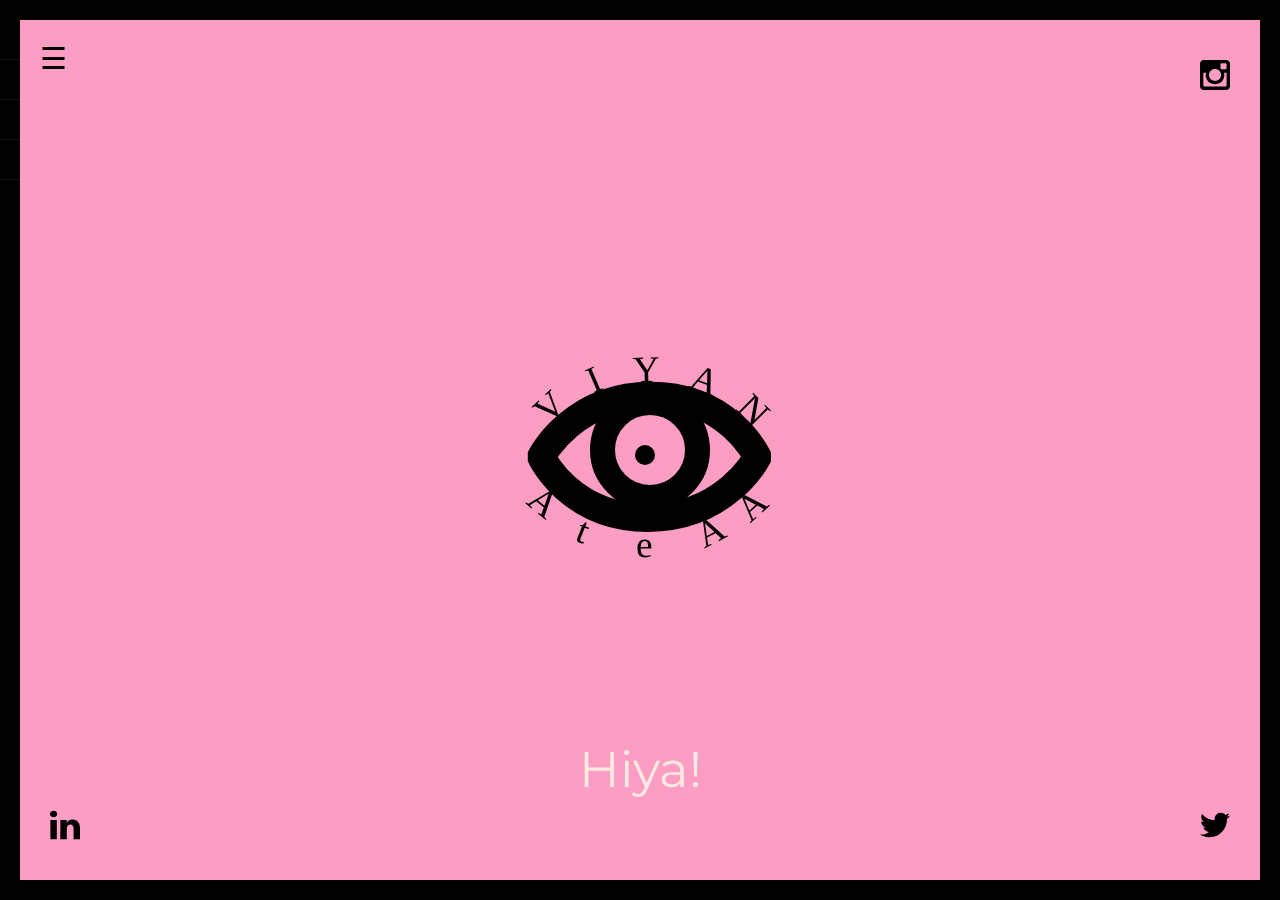
==== index.html @ f773c7a7 "changed name file to main page" ====
<html>
<head>
    <link rel="stylesheet" type="text/css" href="css/eye.css">
    <link rel="ICON" href="viyan.png" type="image/ico">
    <script src="https://ajax.googleapis.com/ajax/libs/jquery/1.11.3/jquery.min.js"></script>
    <link href="https://fonts.googleapis.com/css?family=Montserrat:700" rel="stylesheet">
    <script>
          (function(i,s,o,g,r,a,m){i['GoogleAnalyticsObject']=r;i[r]=i[r]||function(){
          (i[r].q=i[r].q||[]).push(arguments)},i[r].l=1*new Date();a=s.createElement(o),
          m=s.getElementsByTagName(o)[0];a.async=1;a.src=g;m.parentNode.insertBefore(a,m)
          })(window,document,'script','https://www.google-analytics.com/analytics.js','ga');

          ga('create', 'UA-54794429-2', 'auto');
          ga('send', 'pageview');

        </script>
    <script>
        $(document).ready(function(){
            $('#sidebar-btn').click(function(){
                $('#sidebar').toggleClass('visible');
            });
        });
    </script>
 
<script type="text/javascript">
 
 jQuery(document).ready(function() {
    jQuery("#Pupil").jqEye();
});

// jqEye plugin's definition
!function(t){t.fn.jqEye=function(i){function e(t,i,e,h){var a={x:t,y:i};return t>e/2&&(a.x=e/2),-e/2>t&&(a.x=-e/2),i>h/2&&(a.y=h/2),-h/2>i&&(a.y=-h/2),a}function h(t,i,e){var h={x:t,y:i};if(t*t+i*i>e*e)if(0!==t){var a=i/t;h.x=Math.sqrt(e*e/(a*a+1)),h.x=t>0?h.x:-h.x,h.y=Math.abs(a*h.x),h.y=i>0?h.y:-h.y}else h.y=i>0?e:-e;return h}function a(t,i,e,h){var a={x:t,y:i};if(t*t/(e*e)+i*i/(h*h)>1)if(0!==t){var s=i/t;a.x=Math.sqrt(1/(1/(e*e)+s*s/(h*h))),a.x=t>0?a.x:-a.x,a.y=Math.abs(s*a.x),a.y=i>0?a.y:-a.y}else a.y=i>0?h:-h;return a}function s(t,i,a,s,r){var n={x:t,y:i},f=a/2-r,o=s/2-r;if(Math.abs(t)>f&&Math.abs(i)>o){var y=h(Math.abs(t)-f,Math.abs(i)-o,r);n.x=t>0?y.x+f:-(y.x+f),n.y=i>0?y.y+o:-(y.y+o)}else n=e(t,i,a,s);return n}var r=t.extend({shape:"circle",radius:20,width:40,height:40},i);return this.each(function(){var i=t(this),n=t(this).position().left+t(this).width()/2,f=t(this).position().top+t(this).height()/2,o=t(this).offset().left+t(this).width()/2,y=t(this).offset().top+t(this).height()/2;t(document).mousemove(function(x){var c=x.clientX,u=x.clientY,l=c-o+t(window).scrollLeft(),d=u-y+t(window).scrollTop();if("rectangle"===r.shape){var v=e(l,d,r.width,r.height);l=v.x,d=v.y}if("circle"===r.shape){var p=h(l,d,r.radius);l=p.x,d=p.y}if("ellipse"===r.shape){var w=a(l,d,r.width/2,r.height/2);l=w.x,d=w.y}if("rounded rectangle"===r.shape){var g=s(l,d,r.width,r.height,r.radius);l=g.x,d=g.y}l=l+n-i.width()/2,d=d+f-i.height()/2,i.css({left:l,top:d})})})}}(jQuery);



</script>

        <style>
            @import url('https://fonts.googleapis.com/css?family=VT323');
        </style>
        <script type="text/javascript">
            var r_text = new Array ();
            r_text[0] = "Hi";
            r_text[1] = "Hey";
            r_text[2] = "What's up?";
            r_text[3] = "Sup?";
            r_text[4] = "How's it going?";
            r_text[5] = "Howdy";
            r_text[6] = "Well hello!";
            r_text[7] = "Yo.";
            r_text[8] = "Greetings!";
            r_text[9] = "Look who it is!";
            r_text[10] = "Why hello there.";
            r_text[11] = "Hello sunshine!";
            r_text[12] = "Howdy partner!";
            r_text[13] = "Peek-a-boo!";
            r_text[14] = "Hiya!";
            r_text[15] = "How you doin'?";
            r_text[16] = "Hello sunshine!";
            r_text[17] = "Hello sunshine!";

            var i = Math.floor(17*Math.random());
 </script>
        
 
 
</head>
<body>
<div id="sidebar">
	<ul>
		<li><a href="index.html">Home</a></li>
		<li><a href="Work.html">Work</a></li>
		<li><a href="About.html">About</a></li>
		<li><a href="hire.html">Hire</a></li>
    </ul>
    <div id="sidebar-btn" > &#9776;</div>
</div>



<img id="viyan"  src="viyan1.svg" width=500px height= 500px;>

<div id="circle" style="width:70px; height:70px;  margin: auto; position:fixed;top:10;bottom: 10;left: 20;right: 0; border:25px solid black; border-radius:60px;">
<div id="Pupil" style="width:20px; height:20px; left:20px; top:30px; border-radius:15px; background-color:black; position:relative;"></div>
</div>
<br>
<div id="greatings"> <script type="text/javascript"> document.write(r_text[i]); </script></div>


            
            <a href="https://www.instagram.com/viyanateaa/" target="_blank" id="instagram">
                <svg 
                version="1.1" id="Capa_1" xmlns="http://www.w3.org/2000/svg" xmlns:xlink="http://www.w3.org/1999/xlink" x="0px" y="0px"
                 width="30px" height="30px" viewBox="0 0 97.395 97.395" style="enable-background:new 0 0 97.395 97.395;"
                 xml:space="preserve">
                <g>
                <path d="M12.501,0h72.393c6.875,0,12.5,5.09,12.5,12.5v72.395c0,7.41-5.625,12.5-12.5,12.5H12.501C5.624,97.395,0,92.305,0,84.895
                    V12.5C0,5.09,5.624,0,12.501,0L12.501,0z M70.948,10.821c-2.412,0-4.383,1.972-4.383,4.385v10.495c0,2.412,1.971,4.385,4.383,4.385
                    h11.008c2.412,0,4.385-1.973,4.385-4.385V15.206c0-2.413-1.973-4.385-4.385-4.385H70.948L70.948,10.821z M86.387,41.188h-8.572
                    c0.811,2.648,1.25,5.453,1.25,8.355c0,16.2-13.556,29.332-30.275,29.332c-16.718,0-30.272-13.132-30.272-29.332
                    c0-2.904,0.438-5.708,1.25-8.355h-8.945v41.141c0,2.129,1.742,3.872,3.872,3.872h67.822c2.13,0,3.872-1.742,3.872-3.872V41.188
                    H86.387z M48.789,29.533c-10.802,0-19.56,8.485-19.56,18.953c0,10.468,8.758,18.953,19.56,18.953
                    c10.803,0,19.562-8.485,19.562-18.953C68.351,38.018,59.593,29.533,48.789,29.533z"/>
                </g> 
                </svg>
            </a>

            <a href="https://twitter.com/AteaaViyan" target="_blank" id="twitter" >
                <svg version="1.1" id="Capa_1" xmlns="http://www.w3.org/2000/svg" xmlns:xlink="http://www.w3.org/1999/xlink" x="0px" y="0px"
                     width="30px" height="30px" viewBox="0 0 512.002 512.002" style="enable-background:new 0 0 512.002 512.002;"
                     xml:space="preserve">
                <g>
                    <path d="M512.002,97.211c-18.84,8.354-39.082,14.001-60.33,16.54c21.686-13,38.342-33.585,46.186-58.115
                        c-20.299,12.039-42.777,20.78-66.705,25.49c-19.16-20.415-46.461-33.17-76.674-33.17c-58.011,0-105.042,47.029-105.042,105.039
                        c0,8.233,0.929,16.25,2.72,23.939c-87.3-4.382-164.701-46.2-216.509-109.753c-9.042,15.514-14.223,33.558-14.223,52.809
                        c0,36.444,18.544,68.596,46.73,87.433c-17.219-0.546-33.416-5.271-47.577-13.139c-0.01,0.438-0.01,0.878-0.01,1.321
                        c0,50.894,36.209,93.348,84.261,103c-8.813,2.399-18.094,3.687-27.674,3.687c-6.769,0-13.349-0.66-19.764-1.888
                        c13.368,41.73,52.16,72.104,98.126,72.949c-35.95,28.176-81.243,44.967-130.458,44.967c-8.479,0-16.84-0.496-25.058-1.471
                        c46.486,29.807,101.701,47.197,161.021,47.197c193.211,0,298.868-160.062,298.868-298.872c0-4.554-0.104-9.084-0.305-13.59
                        C480.111,136.775,497.92,118.275,512.002,97.211z"/>
                </g>
                </svg>
            </a>

            <a href="https://www.linkedin.com/in/viyan-ateaa-17323186/" target="_blank" id="linkdin">
                <svg version="1.1" id="Capa_1" xmlns="http://www.w3.org/2000/svg" xmlns:xlink="http://www.w3.org/1999/xlink" x="0px" y="0px"
                     width="30px" height="30px" viewBox="0 0 430.117 430.117" style="enable-background:new 0 0 430.117 430.117;"
                     xml:space="preserve">
                <g>
                    <path id="LinkedIn" d="M430.117,261.543V420.56h-92.188V272.193c0-37.271-13.334-62.707-46.703-62.707
                        c-25.473,0-40.632,17.142-47.301,33.724c-2.432,5.928-3.058,14.179-3.058,22.477V420.56h-92.219c0,0,1.242-251.285,0-277.32h92.21
                        v39.309c-0.187,0.294-0.43,0.611-0.606,0.896h0.606v-0.896c12.251-18.869,34.13-45.824,83.102-45.824
                        C384.633,136.724,430.117,176.361,430.117,261.543z M52.183,9.558C20.635,9.558,0,30.251,0,57.463
                        c0,26.619,20.038,47.94,50.959,47.94h0.616c32.159,0,52.159-21.317,52.159-47.94C103.128,30.251,83.734,9.558,52.183,9.558z
                         M5.477,420.56h92.184v-277.32H5.477V420.56z"/>
                </g>
                </svg>
            </a>




</body>
</html>
---- css/eye.css ----
body{
    margin:0px;
    padding:0px;
    font-family: 'Montserrat', sans-serif;

    /*font-family:"Helvetica Neue", Helvetica, Arial;*/
    /*font-family: futura;*/
      overflow: auto;
      left: 0;
      right: 0;
      top: 0;
      bottom: 0;
      border: 20px black;
      border-style: solid;  
    position: absolute;
     background-color: #fc9dc3;
}
#instagram{
    margin: 20px;
    padding: 10px;
    position: absolute;
    top: 10px;
    right: 0px;
}
#twitter{
    
    margin: 20px;
    padding: 10px;
    position: absolute;
    bottom: 10px;
    right: 0px;
}
#linkdin{
     margin: 20px;
    padding: 10px;
    position: absolute;
    bottom: 10px;
    left: 0px;
}
 
#sidebar{
     
    background: black;
    width:200px;
    /*height:100%;*/
    display:block;
    position:absolute;
    left:-200px;
    top:0px;
    transition:left 0.3s linear;
}

#sidebar.visible{
    left:0px;
    transition:left 0.3s linear;
}

ul{
    margin:0px;
    padding:0px;
}

ul li{
    list-style:none;
}

ul li a{
    
    color:white;
    border-bottom:1px solid #111;
    display:block;
    width:180px;
    padding:10px;
    text-decoration: none;
}
ul li a:hover{
    text-decoration:line-through;
    color: #fc9dc3;
}
#sidebar-btn{
     
    width:20px;
    height:15px;
    cursor:pointer;
    margin:20px;
    position:absolute;
    top:0px;
    right:-60px;
    font-size: 30px;
}
#sidebar-btn:hover{
 color: #ffe9e3; 
    
}
.viyan{
    font-size: 40px;
  
    display: inline-block;
    position: fixed;
    top: 0;
    bottom: 0;
    left: 0;
    right: 0;
    width: 75%;
    height: 75%;
    margin: auto;
    background-color: #f3f3f3; 
    overflow-x: hidden;
    border-radius:15px;


}
svg:hover {
     fill:#ffe9e3;
}

#viyan{
    margin: auto; 
    position:fixed;
    top: 0;
    bottom: 0;
    left: 0;
    right: 0;
}
#greatings{
    color: #ffe9e3;
    font-size: 50px;
    text-align: center;
    
    
    bottom: 0;
    left: 0;
    right: 0;
    
    display: inline-block;
    position: relative;
    top: 700px;
    
    width: 100%;
      
    
    
     
 
}


@media screen and (max-width : 1025px) {
  body{
    background-image: url("images/eye.png");
    background-repeat: no-repeat;
    background-position: center;
    background-size: 200px;
  }

  img{
    display: none;
  }

  #circle{
    display: none;
  }

 #greatings{
     top: 950px;
    }
    #sidebar-btn{
font-size: 90px;
}
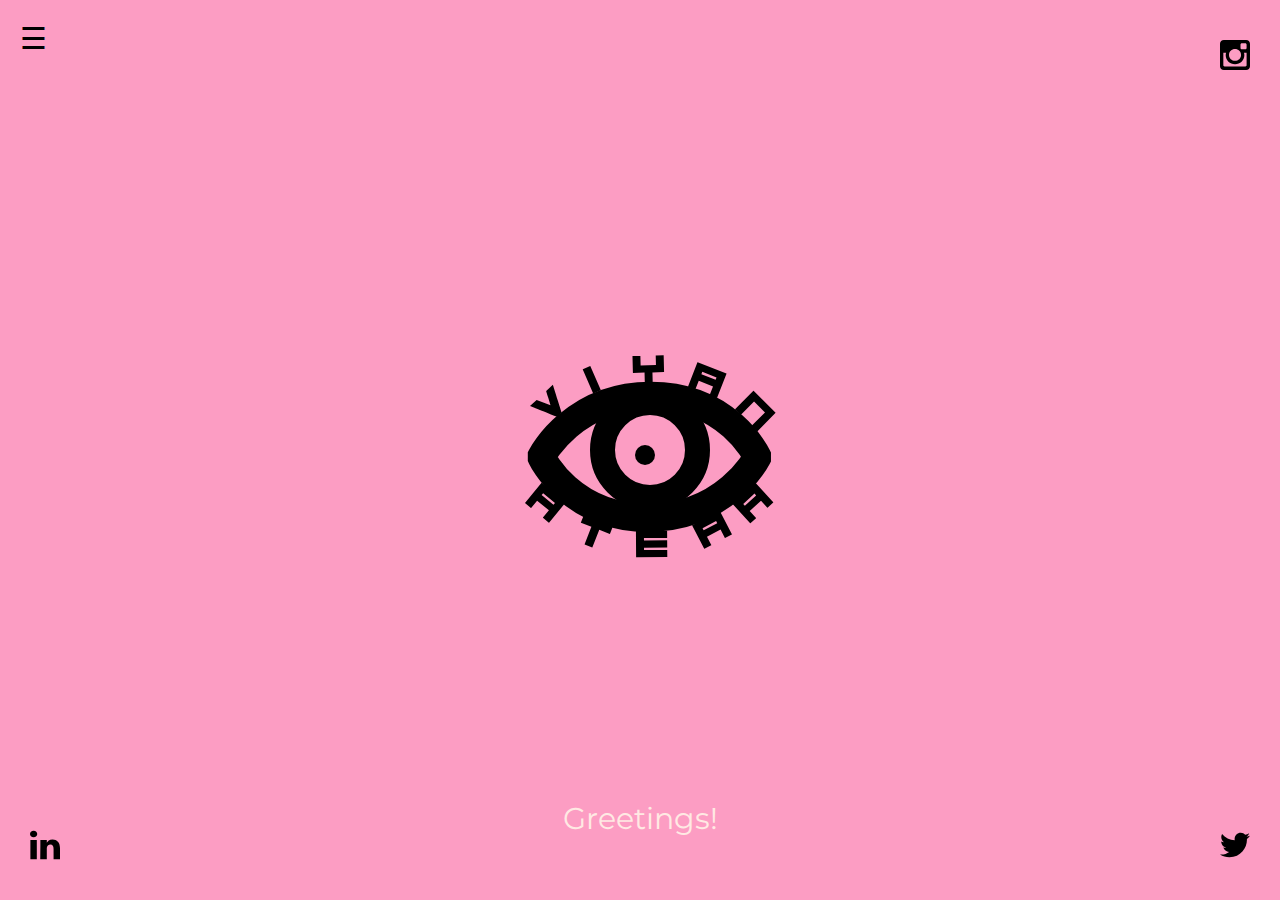
==== commit fb07fc8f: "changed menue size button and delete border" ====
--- a/index.html
+++ b/index.html
@@ -51,13 +51,13 @@
             r_text[8] = "Greetings!";
             r_text[9] = "Look who it is!";
             r_text[10] = "Why hello there.";
-            r_text[11] = "Hello sunshine!";
+            r_text[11] = "Hello Human!";
             r_text[12] = "Howdy partner!";
             r_text[13] = "Peek-a-boo!";
             r_text[14] = "Hiya!";
             r_text[15] = "How you doin'?";
             r_text[16] = "Hello sunshine!";
-            r_text[17] = "Hello sunshine!";
+            r_text[17] = "Hello You!";
 
             var i = Math.floor(17*Math.random());
  </script>
--- a/css/eye.css
+++ b/css/eye.css
@@ -5,13 +5,14 @@
 
     /*font-family:"Helvetica Neue", Helvetica, Arial;*/
     /*font-family: futura;*/
-      overflow: auto;
+      /*overflow: auto;*/
+      overflow: hidden;
       left: 0;
       right: 0;
       top: 0;
       bottom: 0;
-      border: 20px black;
-      border-style: solid;  
+      /*border: 20px black;*/
+      /*border-style: solid;  */
     position: absolute;
      background-color: #fc9dc3;
 }
@@ -23,7 +24,7 @@
     right: 0px;
 }
 #twitter{
-    
+
     margin: 20px;
     padding: 10px;
     position: absolute;
@@ -37,9 +38,9 @@
     bottom: 10px;
     left: 0px;
 }
- 
+
 #sidebar{
-     
+
     background: black;
     width:200px;
     /*height:100%;*/
@@ -65,7 +66,7 @@
 }
 
 ul li a{
-    
+
     color:white;
     border-bottom:1px solid #111;
     display:block;
@@ -78,7 +79,7 @@
     color: #fc9dc3;
 }
 #sidebar-btn{
-     
+
     width:20px;
     height:15px;
     cursor:pointer;
@@ -89,12 +90,12 @@
     font-size: 30px;
 }
 #sidebar-btn:hover{
- color: #ffe9e3; 
-    
+ color: #ffe9e3;
+
 }
 .viyan{
     font-size: 40px;
-  
+
     display: inline-block;
     position: fixed;
     top: 0;
@@ -104,7 +105,7 @@
     width: 75%;
     height: 75%;
     margin: auto;
-    background-color: #f3f3f3; 
+    background-color: #f3f3f3;
     overflow-x: hidden;
     border-radius:15px;
 
@@ -115,7 +116,7 @@
 }
 
 #viyan{
-    margin: auto; 
+    margin: auto;
     position:fixed;
     top: 0;
     bottom: 0;
@@ -124,24 +125,22 @@
 }
 #greatings{
     color: #ffe9e3;
-    font-size: 50px;
+    font-size: 30px;
     text-align: center;
-    
-    
     bottom: 0;
-    left: 0;
-    right: 0;
-    
+    /*left: 0;*/
+    /*right: 0;*/
     display: inline-block;
-    position: relative;
-    top: 700px;
-    
+    position: absolute;
+    /*top: 500px;*/
+
     width: 100%;
-      
-    
-    
-     
- 
+    height: 100px;
+
+
+
+
+
 }
 
 
@@ -165,10 +164,7 @@
      top: 950px;
     }
     #sidebar-btn{
-font-size: 90px;
+font-size: 50px;
+} ul li {
+  font-size: 20px;
 }
-
-  
- 
-
- 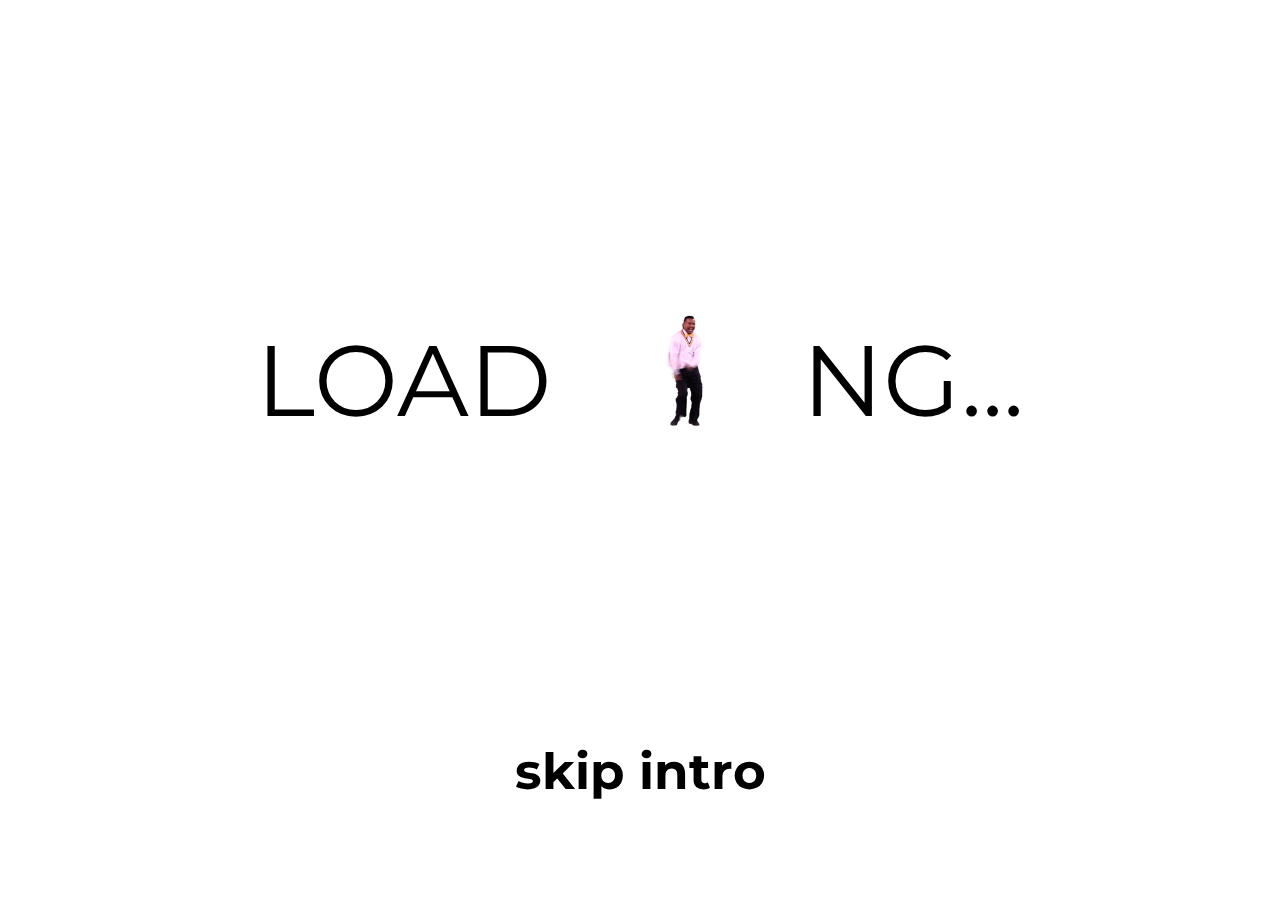
==== commit fc5a9294: "updated links between html file, changed overflow to hidden" ====
--- a/index.html
+++ b/index.html
@@ -1,144 +1,56 @@
+<!Doctype html>
 <html>
-<head>
-    <link rel="stylesheet" type="text/css" href="css/eye.css">
-    <link rel="ICON" href="viyan.png" type="image/ico">
-    <script src="https://ajax.googleapis.com/ajax/libs/jquery/1.11.3/jquery.min.js"></script>
-    <link href="https://fonts.googleapis.com/css?family=Montserrat:700" rel="stylesheet">
-    <script>
-          (function(i,s,o,g,r,a,m){i['GoogleAnalyticsObject']=r;i[r]=i[r]||function(){
-          (i[r].q=i[r].q||[]).push(arguments)},i[r].l=1*new Date();a=s.createElement(o),
-          m=s.getElementsByTagName(o)[0];a.async=1;a.src=g;m.parentNode.insertBefore(a,m)
-          })(window,document,'script','https://www.google-analytics.com/analytics.js','ga');
+	<head>
+		<meta charset="utf-8">
+		<title>ViyanNation</title>
+		<link rel="stylesheet" type="text/css" href="css/loadingPage.css">
+		<link href="https://fonts.googleapis.com/css?family=Righteous" rel="stylesheet">
+		<link href="https://fonts.googleapis.com/css?family=Modak" rel="stylesheet">
+		<link href="https://fonts.googleapis.com/css?family=Erica+One" rel="stylesheet">
+		<script>
+		  (function(i,s,o,g,r,a,m){i['GoogleAnalyticsObject']=r;i[r]=i[r]||function(){
+		  (i[r].q=i[r].q||[]).push(arguments)},i[r].l=1*new Date();a=s.createElement(o),
+		  m=s.getElementsByTagName(o)[0];a.async=1;a.src=g;m.parentNode.insertBefore(a,m)
+		  })(window,document,'script','https://www.google-analytics.com/analytics.js','ga');
 
-          ga('create', 'UA-54794429-2', 'auto');
-          ga('send', 'pageview');
+		  ga('create', 'UA-54794429-2', 'auto');
+		  ga('send', 'pageview');
 
-        </script>
-    <script>
-        $(document).ready(function(){
-            $('#sidebar-btn').click(function(){
-                $('#sidebar').toggleClass('visible');
-            });
-        });
-    </script>
- 
-<script type="text/javascript">
- 
- jQuery(document).ready(function() {
-    jQuery("#Pupil").jqEye();
-});
-
-// jqEye plugin's definition
-!function(t){t.fn.jqEye=function(i){function e(t,i,e,h){var a={x:t,y:i};return t>e/2&&(a.x=e/2),-e/2>t&&(a.x=-e/2),i>h/2&&(a.y=h/2),-h/2>i&&(a.y=-h/2),a}function h(t,i,e){var h={x:t,y:i};if(t*t+i*i>e*e)if(0!==t){var a=i/t;h.x=Math.sqrt(e*e/(a*a+1)),h.x=t>0?h.x:-h.x,h.y=Math.abs(a*h.x),h.y=i>0?h.y:-h.y}else h.y=i>0?e:-e;return h}function a(t,i,e,h){var a={x:t,y:i};if(t*t/(e*e)+i*i/(h*h)>1)if(0!==t){var s=i/t;a.x=Math.sqrt(1/(1/(e*e)+s*s/(h*h))),a.x=t>0?a.x:-a.x,a.y=Math.abs(s*a.x),a.y=i>0?a.y:-a.y}else a.y=i>0?h:-h;return a}function s(t,i,a,s,r){var n={x:t,y:i},f=a/2-r,o=s/2-r;if(Math.abs(t)>f&&Math.abs(i)>o){var y=h(Math.abs(t)-f,Math.abs(i)-o,r);n.x=t>0?y.x+f:-(y.x+f),n.y=i>0?y.y+o:-(y.y+o)}else n=e(t,i,a,s);return n}var r=t.extend({shape:"circle",radius:20,width:40,height:40},i);return this.each(function(){var i=t(this),n=t(this).position().left+t(this).width()/2,f=t(this).position().top+t(this).height()/2,o=t(this).offset().left+t(this).width()/2,y=t(this).offset().top+t(this).height()/2;t(document).mousemove(function(x){var c=x.clientX,u=x.clientY,l=c-o+t(window).scrollLeft(),d=u-y+t(window).scrollTop();if("rectangle"===r.shape){var v=e(l,d,r.width,r.height);l=v.x,d=v.y}if("circle"===r.shape){var p=h(l,d,r.radius);l=p.x,d=p.y}if("ellipse"===r.shape){var w=a(l,d,r.width/2,r.height/2);l=w.x,d=w.y}if("rounded rectangle"===r.shape){var g=s(l,d,r.width,r.height,r.radius);l=g.x,d=g.y}l=l+n-i.width()/2,d=d+f-i.height()/2,i.css({left:l,top:d})})})}}(jQuery);
-
-
-
-</script>
-
-        <style>
-            @import url('https://fonts.googleapis.com/css?family=VT323');
-        </style>
-        <script type="text/javascript">
-            var r_text = new Array ();
-            r_text[0] = "Hi";
-            r_text[1] = "Hey";
-            r_text[2] = "What's up?";
-            r_text[3] = "Sup?";
-            r_text[4] = "How's it going?";
-            r_text[5] = "Howdy";
-            r_text[6] = "Well hello!";
-            r_text[7] = "Yo.";
-            r_text[8] = "Greetings!";
-            r_text[9] = "Look who it is!";
-            r_text[10] = "Why hello there.";
-            r_text[11] = "Hello Human!";
-            r_text[12] = "Howdy partner!";
-            r_text[13] = "Peek-a-boo!";
-            r_text[14] = "Hiya!";
-            r_text[15] = "How you doin'?";
-            r_text[16] = "Hello sunshine!";
-            r_text[17] = "Hello You!";
-
-            var i = Math.floor(17*Math.random());
- </script>
-        
- 
- 
-</head>
-<body>
-<div id="sidebar">
-	<ul>
-		<li><a href="index.html">Home</a></li>
-		<li><a href="Work.html">Work</a></li>
-		<li><a href="About.html">About</a></li>
-		<li><a href="hire.html">Hire</a></li>
-    </ul>
-    <div id="sidebar-btn" > &#9776;</div>
-</div>
-
-
-
-<img id="viyan"  src="viyan1.svg" width=500px height= 500px;>
-
-<div id="circle" style="width:70px; height:70px;  margin: auto; position:fixed;top:10;bottom: 10;left: 20;right: 0; border:25px solid black; border-radius:60px;">
-<div id="Pupil" style="width:20px; height:20px; left:20px; top:30px; border-radius:15px; background-color:black; position:relative;"></div>
-</div>
-<br>
-<div id="greatings"> <script type="text/javascript"> document.write(r_text[i]); </script></div>
-
-
-            
-            <a href="https://www.instagram.com/viyanateaa/" target="_blank" id="instagram">
-                <svg 
-                version="1.1" id="Capa_1" xmlns="http://www.w3.org/2000/svg" xmlns:xlink="http://www.w3.org/1999/xlink" x="0px" y="0px"
-                 width="30px" height="30px" viewBox="0 0 97.395 97.395" style="enable-background:new 0 0 97.395 97.395;"
-                 xml:space="preserve">
-                <g>
-                <path d="M12.501,0h72.393c6.875,0,12.5,5.09,12.5,12.5v72.395c0,7.41-5.625,12.5-12.5,12.5H12.501C5.624,97.395,0,92.305,0,84.895
-                    V12.5C0,5.09,5.624,0,12.501,0L12.501,0z M70.948,10.821c-2.412,0-4.383,1.972-4.383,4.385v10.495c0,2.412,1.971,4.385,4.383,4.385
-                    h11.008c2.412,0,4.385-1.973,4.385-4.385V15.206c0-2.413-1.973-4.385-4.385-4.385H70.948L70.948,10.821z M86.387,41.188h-8.572
-                    c0.811,2.648,1.25,5.453,1.25,8.355c0,16.2-13.556,29.332-30.275,29.332c-16.718,0-30.272-13.132-30.272-29.332
-                    c0-2.904,0.438-5.708,1.25-8.355h-8.945v41.141c0,2.129,1.742,3.872,3.872,3.872h67.822c2.13,0,3.872-1.742,3.872-3.872V41.188
-                    H86.387z M48.789,29.533c-10.802,0-19.56,8.485-19.56,18.953c0,10.468,8.758,18.953,19.56,18.953
-                    c10.803,0,19.562-8.485,19.562-18.953C68.351,38.018,59.593,29.533,48.789,29.533z"/>
-                </g> 
-                </svg>
-            </a>
-
-            <a href="https://twitter.com/AteaaViyan" target="_blank" id="twitter" >
-                <svg version="1.1" id="Capa_1" xmlns="http://www.w3.org/2000/svg" xmlns:xlink="http://www.w3.org/1999/xlink" x="0px" y="0px"
-                     width="30px" height="30px" viewBox="0 0 512.002 512.002" style="enable-background:new 0 0 512.002 512.002;"
-                     xml:space="preserve">
-                <g>
-                    <path d="M512.002,97.211c-18.84,8.354-39.082,14.001-60.33,16.54c21.686-13,38.342-33.585,46.186-58.115
-                        c-20.299,12.039-42.777,20.78-66.705,25.49c-19.16-20.415-46.461-33.17-76.674-33.17c-58.011,0-105.042,47.029-105.042,105.039
-                        c0,8.233,0.929,16.25,2.72,23.939c-87.3-4.382-164.701-46.2-216.509-109.753c-9.042,15.514-14.223,33.558-14.223,52.809
-                        c0,36.444,18.544,68.596,46.73,87.433c-17.219-0.546-33.416-5.271-47.577-13.139c-0.01,0.438-0.01,0.878-0.01,1.321
-                        c0,50.894,36.209,93.348,84.261,103c-8.813,2.399-18.094,3.687-27.674,3.687c-6.769,0-13.349-0.66-19.764-1.888
-                        c13.368,41.73,52.16,72.104,98.126,72.949c-35.95,28.176-81.243,44.967-130.458,44.967c-8.479,0-16.84-0.496-25.058-1.471
-                        c46.486,29.807,101.701,47.197,161.021,47.197c193.211,0,298.868-160.062,298.868-298.872c0-4.554-0.104-9.084-0.305-13.59
-                        C480.111,136.775,497.92,118.275,512.002,97.211z"/>
-                </g>
-                </svg>
-            </a>
-
-            <a href="https://www.linkedin.com/in/viyan-ateaa-17323186/" target="_blank" id="linkdin">
-                <svg version="1.1" id="Capa_1" xmlns="http://www.w3.org/2000/svg" xmlns:xlink="http://www.w3.org/1999/xlink" x="0px" y="0px"
-                     width="30px" height="30px" viewBox="0 0 430.117 430.117" style="enable-background:new 0 0 430.117 430.117;"
-                     xml:space="preserve">
-                <g>
-                    <path id="LinkedIn" d="M430.117,261.543V420.56h-92.188V272.193c0-37.271-13.334-62.707-46.703-62.707
-                        c-25.473,0-40.632,17.142-47.301,33.724c-2.432,5.928-3.058,14.179-3.058,22.477V420.56h-92.219c0,0,1.242-251.285,0-277.32h92.21
-                        v39.309c-0.187,0.294-0.43,0.611-0.606,0.896h0.606v-0.896c12.251-18.869,34.13-45.824,83.102-45.824
-                        C384.633,136.724,430.117,176.361,430.117,261.543z M52.183,9.558C20.635,9.558,0,30.251,0,57.463
-                        c0,26.619,20.038,47.94,50.959,47.94h0.616c32.159,0,52.159-21.317,52.159-47.94C103.128,30.251,83.734,9.558,52.183,9.558z
-                         M5.477,420.56h92.184v-277.32H5.477V420.56z"/>
-                </g>
-                </svg>
-            </a>
+		</script>
+	<link href="https://fonts.googleapis.com/css?family=Montserrat:700" rel="stylesheet">
 
 
 
 
-</body>
-</html>+		<style>
+			@import url('https://fonts.googleapis.com/css?family=VT323');
+		</style>
+
+	<script>
+		function Redirect()
+		{
+		window.location="eye.html";
+		}
+		// document.write("You will be redirected to a new page in 5 seconds");
+		setTimeout('Redirect()', 30000);
+    </script>
+  </head>
+
+  <body>
+
+    <div id="countDown">
+
+    <p>LOAD<span><img id ="gif"src="gif/carltonDance.gif" alt="carlton Dance gif"></span>NG...</p>
+    <h2><a href="eye.html">skip intro</a></h2>
+
+    <div id="player">
+        <audio autoplay hidden loop="loop">
+           <source src="audio/sound.mp3" type="audio/mpeg">
+                  If you're reading this, audio isn't supported.
+        </audio>
+    </div>
+</div>
+
+
+  </body>
+</html>
--- a/css/loadingPage.css
+++ b/css/loadingPage.css
@@ -0,0 +1,51 @@
+html{  /*font-family: 'Righteous', cursive;
+*/font-family: 'Montserrat', sans-serif;}
+p{
+	/*font-family: 'Modak', cursive;*/
+	/*font-family: 'Erica One', cursive;*/
+	/*font-family: futura;*/
+	/*font-weight: bold;*/
+	font-size: 100px;
+	text-align: center;
+	padding-top: 200px;
+	vertical-align: text-bottom;
+
+}
+#gif{
+  width: 250px;
+  height: auto;
+  margin: 0px;
+  padding: 0px;
+  text-align: center;
+  vertical-align: text-bottom;
+}
+a{
+  text-decoration: none;
+  color: black;
+  font-size: 50px;
+  position: relative;
+  top: 200px;
+
+
+}
+h2{
+
+  text-align: center;
+}
+body {-webkit-animation: pulse 5s infinite;animation: pulse 5s infinite;}
+
+@-webkit-keyframes pulse {
+    0% {background:yellow}
+    25% {background:red}
+    50% {background:cyan}
+    75% {background:blue}
+    100% {background:magenta}
+}
+
+@keyframes pulse {
+    0% {background:yellow}
+    25% {background:red}
+    50% {background:cyan}
+    75% {background:blue}
+    100% {background:magenta}
+}
